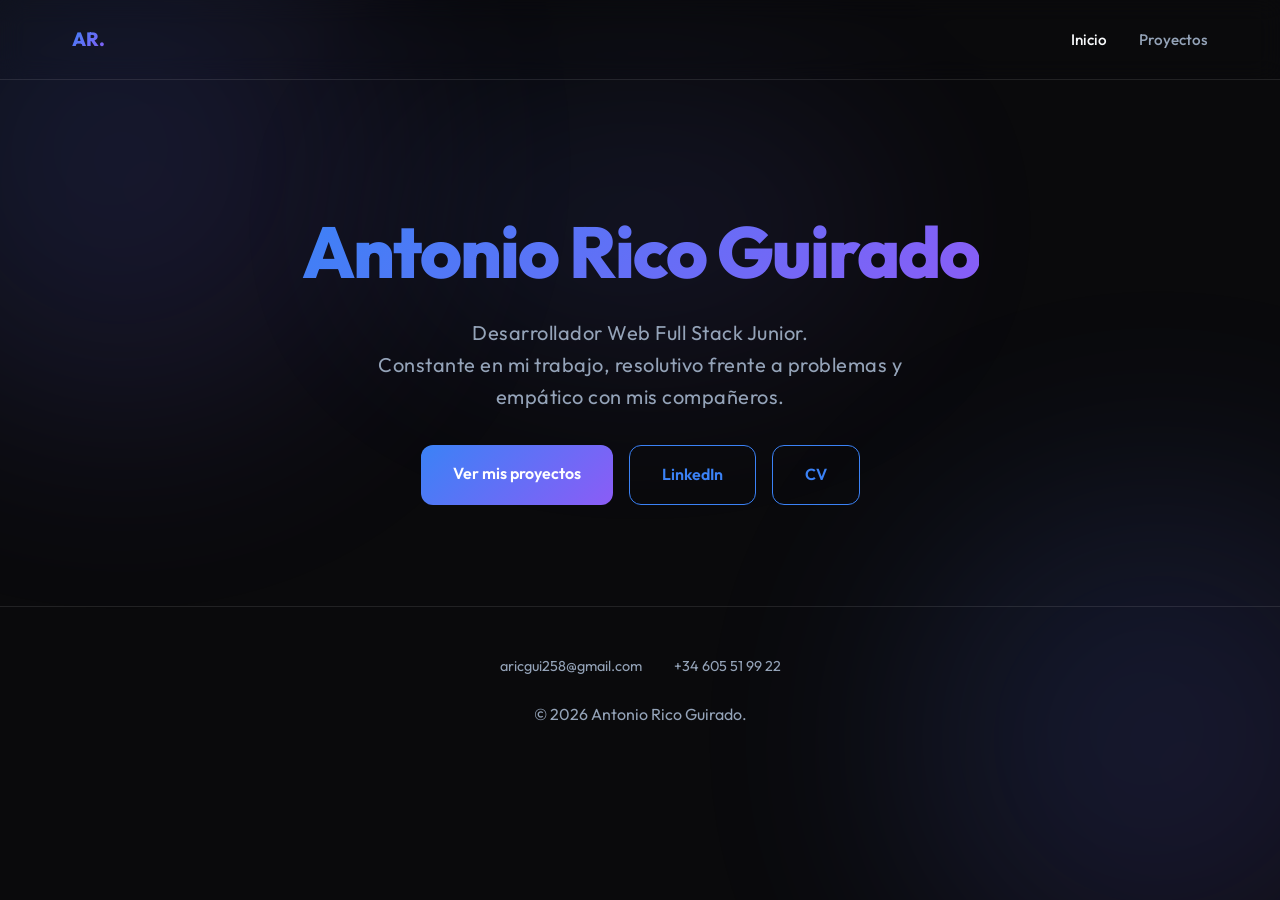
==== index.html @ 109f6897 "Commit inicial" ====
<!DOCTYPE html>
<html lang="es">

<head>
    <meta charset="UTF-8">
    <meta name="viewport" content="width=device-width, initial-scale=1.0">
    <title>Antonio Rico Guirado | Full Stack Portfolio</title>
    <meta name="description"
        content="Portfolio profesional de Antonio Rico, desarrollador Full Stack especializado en Laravel, React y automatización.">
    <link rel="stylesheet" href="index.css">
</head>

<body class="no-scroll-page">
    <div class="bg-blob blob-1"></div>
    <div class="bg-blob blob-2"></div>
    <div class="bg-blob blob-3"></div>

    <nav class="nav">
        <div class="container">
            <a href="index.html" class="nav-logo">AR.</a>
            <ul class="nav-links">
                <li><a href="index.html" class="active">Inicio</a></li>
                <li><a href="projects.html">Proyectos</a></li>
            </ul>
        </div>
    </nav>

    <header class="container">
        <h1 id="hero-title" class="hero-title">Antonio Rico Guirado</h1>
        <p id="hero-subtitle" class="hero-subtitle">Desarrollador Web Full Stack Junior. <br> Constante en mi trabajo,
            resolutivo frente a problemas y empático con mis compañeros.</p>
        <div style="margin-top: 2rem; display: flex; gap: 1rem; justify-content: center; flex-wrap: wrap;">
            <a href="projects.html" class="btn-submit"
                style="margin-top: 0; width: auto; padding: 1rem 2rem; text-decoration: none;">Ver mis
                proyectos</a>
            <a href="https://www.linkedin.com/in/antonio-rico-guirado/" target="_blank" class="btn-outline"
                style="padding: 1rem 2rem;">LinkedIn</a>
            <a href="CV.pdf" target="_blank" class="btn-outline" style="padding: 1rem 2rem;">CV</a>
        </div>
    </header>

    <main class="container">
        <!-- Contenido breve de inicio o bienvenida -->
    </main>

    <footer>
        <div class="container">
            <div style="margin-bottom: 1.5rem; display: flex; justify-content: center; gap: 2rem; flex-wrap: wrap;">
                <a href="mailto:aricgui258@gmail.com"
                    style="color: var(--text-secondary); text-decoration: none; font-size: 0.9rem; display: flex; align-items: center; gap: 0.5rem;">
                    aricgui258@gmail.com
                </a>
                <a href="tel:+34605519922"
                    style="color: var(--text-secondary); text-decoration: none; font-size: 0.9rem; display: flex; align-items: center; gap: 0.5rem;">
                    +34 605 51 99 22
                </a>
            </div>
            <p class="footer-text">&copy; 2026 Antonio Rico Guirado.</p>
        </div>
    </footer>

    <script src="index.js"></script>
</body>

</html>
---- index.css ----
@import url('https://fonts.googleapis.com/css2?family=Outfit:wght@300;400;600;800&display=swap');

:root {
    --bg-color: #0a0a0c;
    --card-bg: rgba(255, 255, 255, 0.03);
    --card-border: rgba(255, 255, 255, 0.1);
    --accent-color: #3b82f6;
    --accent-gradient: linear-gradient(135deg, #3b82f6 0%, #8b5cf6 100%);
    --text-primary: #f8fafc;
    --text-secondary: #94a3b8;
    --glass-blur: 12px;
}

* {
    margin: 0;
    padding: 0;
    box-sizing: border-box;
    font-family: 'Outfit', sans-serif;
}

body {
    background-color: var(--bg-color);
    color: var(--text-primary);
    overflow-x: hidden;
    line-height: 1.6;
}

body.no-scroll-page {
    height: 100vh;
    display: flex;
    flex-direction: column;
    justify-content: center;
    overflow: hidden;
}

/* Background elements */
.bg-blob {
    position: fixed;
    width: 500px;
    height: 500px;
    background: var(--accent-gradient);
    filter: blur(120px);
    opacity: 0.15;
    z-index: -1;
    border-radius: 50%;
}

.blob-1 { top: -10%; left: -10%; }
.blob-2 { bottom: -10%; right: -10%; animation: float 10s infinite alternate; }
.blob-3 { top: 10%; left: 30%; width: 40vw; height: 30vh; opacity: 0.1; filter: blur(100px); }

@keyframes float {
    from { transform: translate(0, 0); }
    to { transform: translate(-50px, 50px); }
}

/* Navigation */
.nav {
    position: fixed;
    top: 0;
    left: 0;
    width: 100%;
    z-index: 1000;
    backdrop-filter: blur(var(--glass-blur));
    border-bottom: 1px solid var(--card-border);
    padding: 1.5rem 0;
}

.nav .container {
    display: flex;
    justify-content: space-between;
    align-items: center;
}

.nav-logo {
    font-weight: 800;
    font-size: 1.2rem;
    text-decoration: none;
    color: var(--text-primary);
    background: var(--accent-gradient);
    -webkit-background-clip: text;
    -webkit-text-fill-color: transparent;
}

.nav-links {
    display: flex;
    gap: 2rem;
    list-style: none;
}

.nav-links a {
    text-decoration: none;
    color: var(--text-secondary);
    font-weight: 500;
    transition: color 0.3s ease;
    font-size: 0.95rem;
}

.nav-links a:hover, .nav-links a.active {
    color: var(--text-primary);
}

/* Layout */
.container {
    max-width: 1200px;
    margin: 0 auto;
    padding: 0 2rem;
}

header {
    height: auto;
    min-height: 50vh;
    display: flex;
    flex-direction: column;
    justify-content: center;
    align-items: center;
    text-align: center;
    position: relative;
    overflow: hidden;
}

.hero-title {
    font-size: 4.5rem;
    font-weight: 800;
    margin-bottom: 0.5rem;
    letter-spacing: -2px;
    background: var(--accent-gradient);
    -webkit-background-clip: text;
    -webkit-text-fill-color: transparent;
    opacity: 0;
    transform: translateY(20px);
}

.hero-subtitle {
    font-size: 1.25rem;
    color: var(--text-secondary);
    max-width: 600px;
    opacity: 0;
    transform: translateY(20px);
    letter-spacing: 0.5px;
}

/* Projects Grid */
.section-title {
    font-size: 2.2rem;
    margin-bottom: 2rem;
    text-align: center;
    font-weight: 700;
}

.projects-grid {
    display: grid;
    grid-template-columns: repeat(auto-fit, minmax(350px, 1fr));
    gap: 2rem;
    margin-bottom: 5rem;
}

.project-card {
    background: var(--card-bg);
    border: 1px solid var(--card-border);
    border-radius: 24px;
    overflow: hidden;
    backdrop-filter: blur(var(--glass-blur));
    transition: all 0.4s cubic-bezier(0.175, 0.885, 0.32, 1.275);
    position: relative;
    cursor: pointer;
}

.project-card:hover {
    transform: translateY(-10px) scale(1.02);
    border-color: var(--accent-color);
    box-shadow: 0 20px 40px rgba(0, 0, 0, 0.4), 0 0 20px rgba(59, 130, 246, 0.1);
}

.project-image-container {
    width: 100%;
    height: 250px;
    overflow: hidden;
    position: relative;
}

.project-image {
    width: 100%;
    height: 100%;
    object-fit: cover;
    object-position: top;
    transition: transform 0.5s ease;
}

.project-card:nth-child(3) .project-image {
    object-fit: contain;
    background: #f0f4f8;
}

.project-card:hover .project-image {
    transform: scale(1.1);
}

.project-content {
    padding: 2rem;
}

.project-tech {
    display: flex;
    gap: 0.5rem;
    flex-wrap: wrap;
    margin-bottom: 1rem;
}

.tech-badge {
    background: rgba(255, 255, 255, 0.05);
    padding: 4px 12px;
    border-radius: 100px;
    font-size: 0.8rem;
    border: 1px solid var(--card-border);
    color: var(--accent-color);
}

.project-name {
    font-size: 1.5rem;
    margin-bottom: 0.75rem;
}

.project-desc {
    color: var(--text-secondary);
    font-size: 0.95rem;
    line-height: 1.5;
    margin-bottom: 1.5rem;
}

.project-link {
    display: inline-block;
    color: var(--accent-color);
    text-decoration: none;
    font-weight: 600;
    font-size: 0.9rem;
    transition: gap 0.3s ease;
    display: flex;
    align-items: center;
    gap: 0.5rem;
}

.project-link:hover {
    gap: 0.8rem;
}

/* Scroll Animation classes */
.reveal {
    opacity: 0;
    transform: translateY(50px);
    transition: all 0.8s ease-out;
}

.reveal.active {
    opacity: 1;
    transform: translateY(0);
}

/* Footer */
footer {
    padding: 3rem 0;
    text-align: center;
    border-top: 1px solid var(--card-border);
    margin-top: 2rem;
}

.footer-text {
    color: var(--text-secondary);
}

/* Contact Form */
.contact-container {
    max-width: 900px;
    margin: 4rem auto 10rem;
}

.contact-form {
    background: var(--card-bg);
    border: 1px solid var(--card-border);
    padding: 2.5rem;
    border-radius: 24px;
    backdrop-filter: blur(var(--glass-blur));
}

.form-group {
    margin-bottom: 1.5rem;
}

.form-group label {
    display: block;
    margin-bottom: 0.5rem;
    color: var(--text-secondary);
    font-size: 0.9rem;
}

.form-control {
    width: 100%;
    padding: 1rem;
    background: rgba(255, 255, 255, 0.05);
    border: 1px solid var(--card-border);
    border-radius: 12px;
    color: var(--text-primary);
    font-size: 1rem;
    transition: all 0.3s ease;
}

.form-control:focus {
    outline: none;
    border-color: var(--accent-color);
    background: rgba(255, 255, 255, 0.08);
}

.btn-submit {
    width: 100%;
    padding: 1rem;
    background: var(--accent-gradient);
    border: none;
    border-radius: 12px;
    color: white;
    font-weight: 600;
    font-size: 1rem;
    cursor: pointer;
    transition: transform 0.3s ease, box-shadow 0.3s ease;
    margin-top: 1rem;
}

.btn-submit:hover {
    transform: translateY(-2px);
    box-shadow: 0 10px 20px rgba(59, 130, 246, 0.3);
}

.btn-outline {
    background: transparent;
    border: 1px solid var(--accent-color);
    color: var(--accent-color);
    border-radius: 12px;
    font-weight: 600;
    font-size: 1rem;
    cursor: pointer;
    transition: all 0.3s ease;
    text-decoration: none;
    display: inline-block;
}

.btn-outline:hover {
    background: var(--accent-color);
    color: white;
    transform: translateY(-2px);
    box-shadow: 0 10px 20px rgba(59, 130, 246, 0.2);
}

/* Video Modal */
.modal {
    display: none;
    position: fixed;
    z-index: 2000;
    left: 0;
    top: 0;
    width: 100%;
    height: 100%;
    background-color: rgba(10, 11, 14, 0.9);
    backdrop-filter: blur(10px);
    opacity: 0;
    transition: opacity 0.3s ease;
}

.modal.active {
    display: flex;
    justify-content: center;
    align-items: center;
    opacity: 1;
}

.modal-content {
    position: relative;
    width: 90%;
    max-width: 1000px;
    background: var(--card-bg);
    border: 1px solid var(--card-border);
    border-radius: 20px;
    overflow: hidden;
    transform: scale(0.9);
    transition: transform 0.3s ease;
}

.modal.active .modal-content {
    transform: scale(1);
}

.close-modal {
    position: absolute;
    top: 15px;
    right: 20px;
    color: white;
    font-size: 35px;
    font-weight: bold;
    cursor: pointer;
    z-index: 2100;
    transition: color 0.3s ease;
}

.close-modal:hover {
    color: var(--accent-color);
}

.video-container {
    position: relative;
    padding-bottom: 56.25%; /* 16:9 ratio */
    height: 0;
}

.video-container iframe {
    position: absolute;
    top: 0;
    left: 0;
    width: 100%;
    height: 100%;
}

@media (max-width: 768px) {
    .nav-links { display: none; }
    .hero-title { font-size: 3rem; }
    .hero-subtitle { font-size: 1.2rem; }
    .projects-grid { grid-template-columns: 1fr; }
}
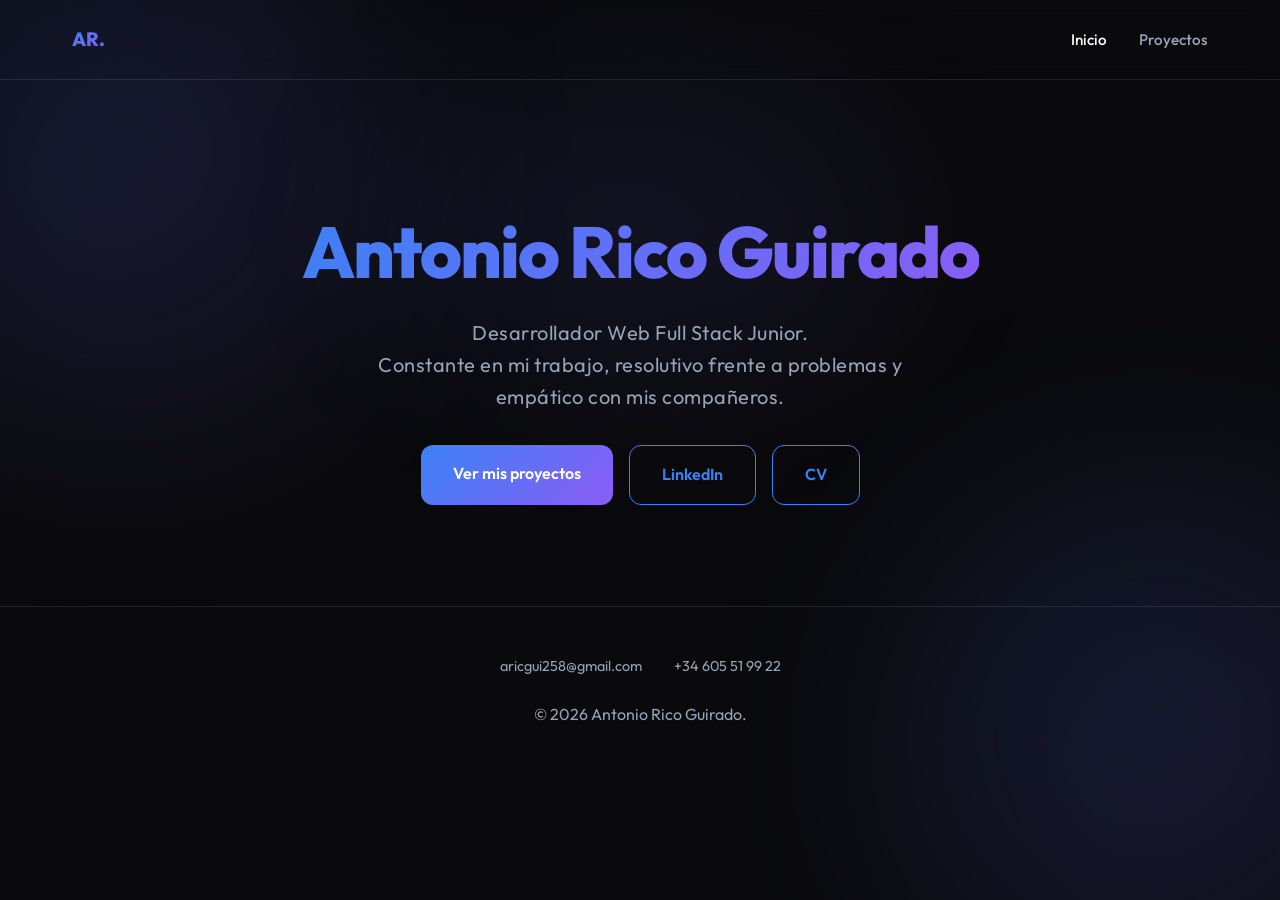
==== commit 3198cae0: "Pequeños arreglos" ====
--- a/index.html
+++ b/index.html
@@ -7,7 +7,27 @@
     <title>Antonio Rico Guirado | Full Stack Portfolio</title>
     <meta name="description"
         content="Portfolio profesional de Antonio Rico, desarrollador Full Stack especializado en Laravel, React y automatización.">
+    
+    <!-- Open Graph / Facebook -->
+    <meta property="og:type" content="website">
+    <meta property="og:url" content="https://aricgui258.github.io/">
+    <meta property="og:title" content="Antonio Rico Guirado - Full Stack Web Developer & Automation">
+    <meta property="og:description" content="Proyectos de Antonio Rico Guirado: Desarrollo Full Stack con Laravel y React, automatización con n8n y soluciones web de alto rendimiento.">
+    <meta property="og:image" content="https://aricgui258.github.io/og-image.png">
+
+    <!-- Twitter -->
+    <meta property="twitter:card" content="summary_large_image">
+    <meta property="twitter:url" content="https://aricgui258.github.io/">
+    <meta property="twitter:title" content="Antonio Rico Guirado - Full Stack Web Developer & Automation">
+    <meta property="twitter:description" content="Proyectos de Antonio Rico Guirado: Desarrollo Full Stack con Laravel y React, automatización con n8n y soluciones web de alto rendimiento.">
+    <meta property="twitter:image" content="https://aricgui258.github.io/og-image.png">
+
     <link rel="stylesheet" href="index.css">
+    <link rel="icon" type="image/png" href="favicon/favicon-96x96.png" sizes="96x96" />
+    <link rel="icon" type="image/svg+xml" href="favicon/favicon.svg" />
+    <link rel="shortcut icon" href="favicon/favicon.ico" />
+    <link rel="apple-touch-icon" sizes="180x180" href="favicon/apple-touch-icon.png" />
+    <link rel="manifest" href="site.webmanifest" />
 </head>
 
 <body class="no-scroll-page">
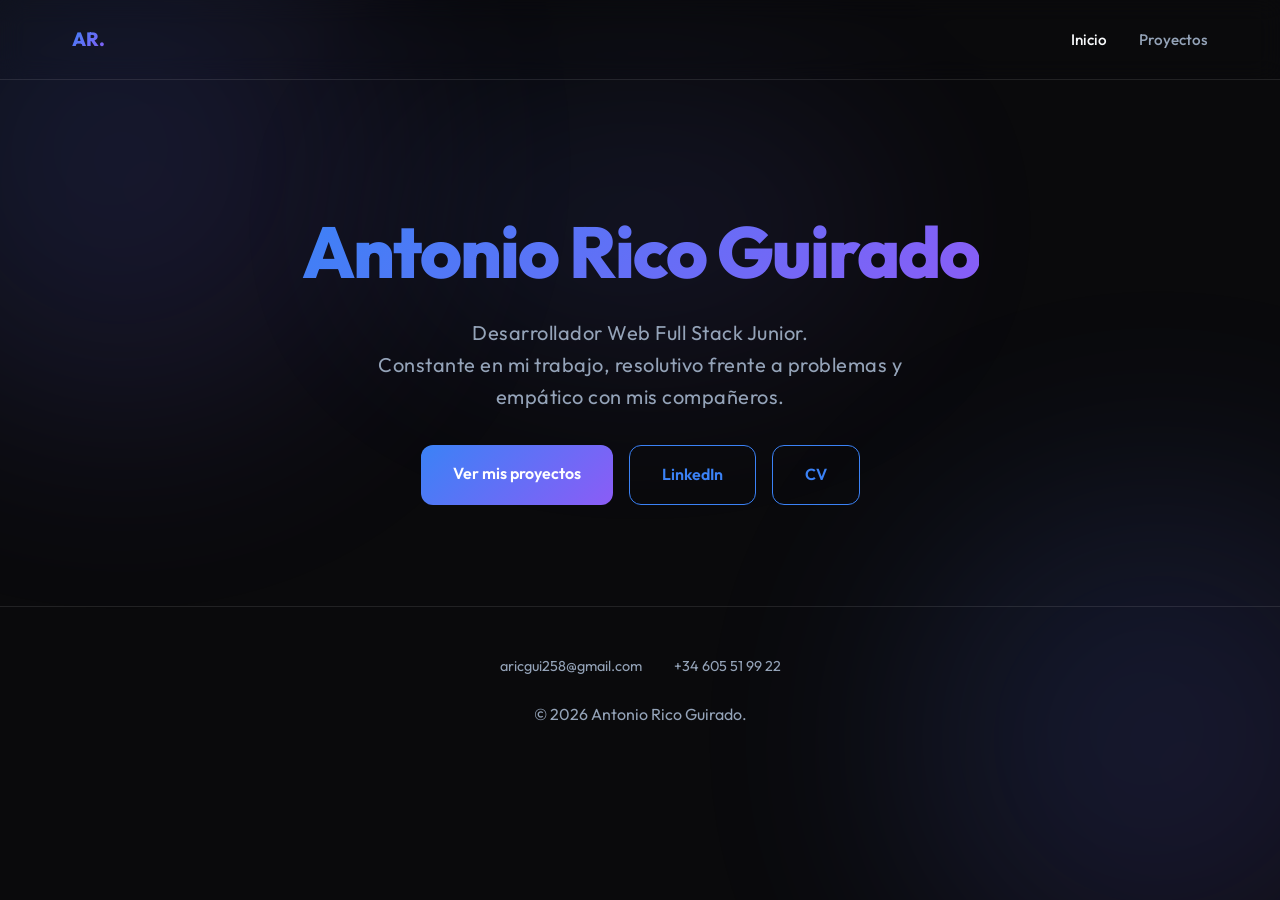
==== commit 889ca300: "Pequeños arreglos" ====
--- a/index.html
+++ b/index.html
@@ -7,20 +7,22 @@
     <title>Antonio Rico Guirado | Full Stack Portfolio</title>
     <meta name="description"
         content="Portfolio profesional de Antonio Rico, desarrollador Full Stack especializado en Laravel, React y automatización.">
-    
+
     <!-- Open Graph / Facebook -->
     <meta property="og:type" content="website">
-    <meta property="og:url" content="https://aricgui258.github.io/">
+    <meta property="og:url" content="https://aricgui258.github.io/portfolio-aricgui/">
     <meta property="og:title" content="Antonio Rico Guirado - Full Stack Web Developer & Automation">
-    <meta property="og:description" content="Proyectos de Antonio Rico Guirado: Desarrollo Full Stack con Laravel y React, automatización con n8n y soluciones web de alto rendimiento.">
-    <meta property="og:image" content="https://aricgui258.github.io/og-image.png">
+    <meta property="og:description"
+        content="Proyectos de Antonio Rico Guirado: Desarrollo Full Stack con Laravel y React, automatización con n8n y soluciones web de alto rendimiento.">
+    <meta property="og:image" content="https://aricgui258.github.io/portfolio-aricgui/og-image.png">
 
     <!-- Twitter -->
     <meta property="twitter:card" content="summary_large_image">
-    <meta property="twitter:url" content="https://aricgui258.github.io/">
+    <meta property="twitter:url" content="https://aricgui258.github.io/portfolio-aricgui/">
     <meta property="twitter:title" content="Antonio Rico Guirado - Full Stack Web Developer & Automation">
-    <meta property="twitter:description" content="Proyectos de Antonio Rico Guirado: Desarrollo Full Stack con Laravel y React, automatización con n8n y soluciones web de alto rendimiento.">
-    <meta property="twitter:image" content="https://aricgui258.github.io/og-image.png">
+    <meta property="twitter:description"
+        content="Proyectos de Antonio Rico Guirado: Desarrollo Full Stack con Laravel y React, automatización con n8n y soluciones web de alto rendimiento.">
+    <meta property="twitter:image" content="https://aricgui258.github.io/portfolio-aricgui/og-image.png">
 
     <link rel="stylesheet" href="index.css">
     <link rel="icon" type="image/png" href="favicon/favicon-96x96.png" sizes="96x96" />
